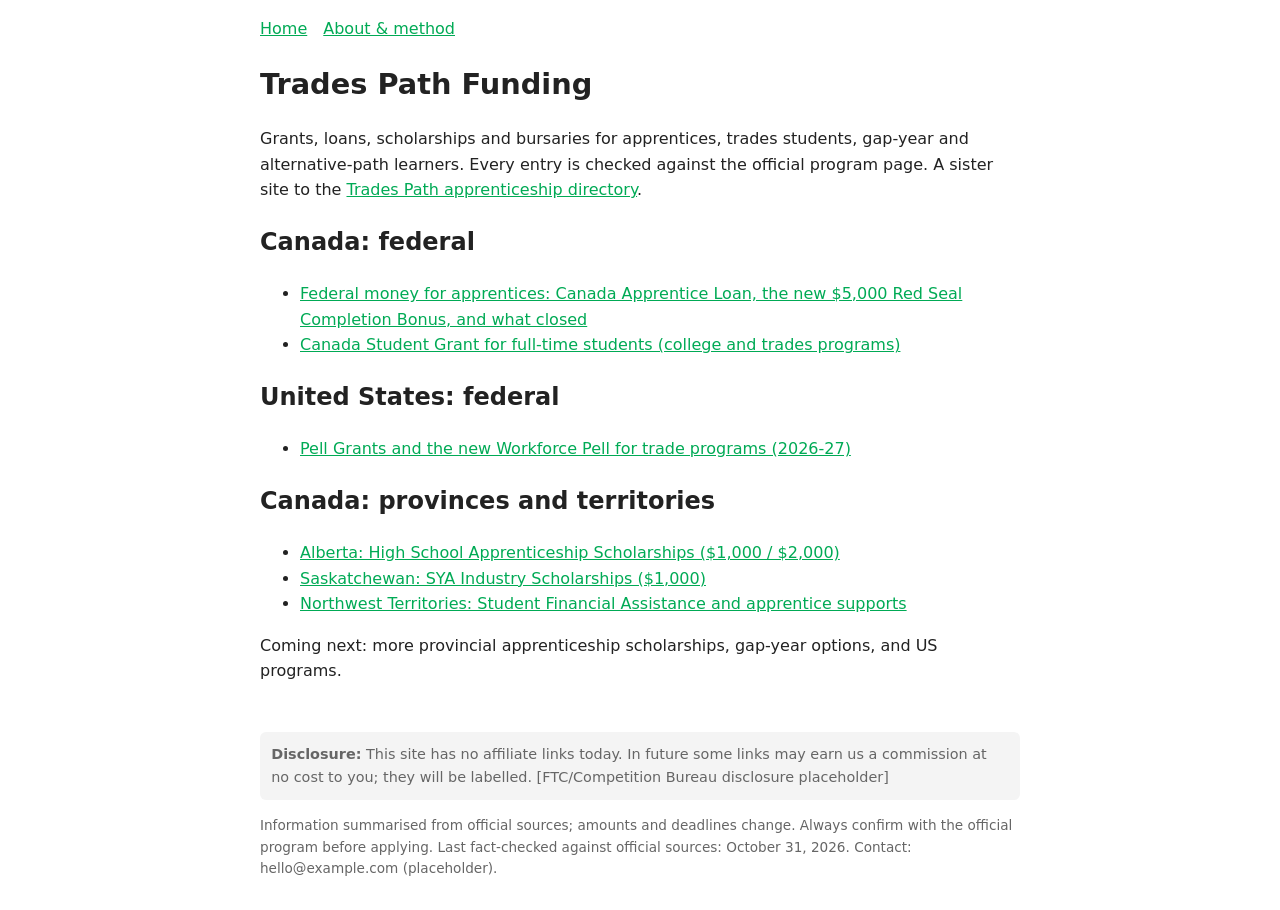
==== index.html @ 04e7ac68 "Add pages, meta descriptions, cross-links" ====
<!doctype html><html lang="en"><head><meta charset="utf-8"><meta name="viewport" content="width=device-width,initial-scale=1"><title>Funding for trades and alternative-path students | Trades Path Funding</title><meta name="description" content="Trades Path Funding: amounts, eligibility, deadlines and official sources. Fact-checked October 31, 2026."><link rel="stylesheet" href="style.css"></head><body>
<nav><a href="index.html">Home</a><a href="about.html">About &amp; method</a></nav>
<h1>Trades Path Funding</h1><p>Grants, loans, scholarships and bursaries for apprentices, trades students, gap-year and alternative-path learners. Every entry is checked against the official program page. A sister site to the <a href="https://tradespath-dir.github.io/tradespath/">Trades Path apprenticeship directory</a>.</p>
<h2>Canada: federal</h2><ul><li><a href="funding/federal-apprentice-supports.html">Federal money for apprentices: Canada Apprentice Loan, the new $5,000 Red Seal Completion Bonus, and what closed</a></li><li><a href="funding/canada-student-grant-full-time.html">Canada Student Grant for full-time students (college and trades programs)</a></li></ul>
<h2>United States: federal</h2><ul><li><a href="funding/us-pell-grants-trades.html">Pell Grants and the new Workforce Pell for trade programs (2026-27)</a></li></ul><h2>Canada: provinces and territories</h2><ul><li><a href="funding/alberta-high-school-apprenticeship-scholarships.html">Alberta: High School Apprenticeship Scholarships ($1,000 / $2,000)</a></li><li><a href="funding/saskatchewan-youth-apprenticeship-scholarships.html">Saskatchewan: SYA Industry Scholarships ($1,000)</a></li><li><a href="funding/nwt-student-financial-assistance.html">Northwest Territories: Student Financial Assistance and apprentice supports</a></li></ul>
<p>Coming next: more provincial apprenticeship scholarships, gap-year options, and US programs.</p>
<footer><p class="note"><strong>Disclosure:</strong> This site has no affiliate links today. In future some links may earn us a commission at no cost to you; they will be labelled. [FTC/Competition Bureau disclosure placeholder]</p>
<p>Information summarised from official sources; amounts and deadlines change. Always confirm with the official program before applying. Last fact-checked against official sources: October 31, 2026. Contact: hello@example.com (placeholder).</p></footer></body></html>
---- style.css ----
body{font-family:system-ui,sans-serif;max-width:760px;margin:auto;padding:1rem;line-height:1.6;color:#222}
nav a{margin-right:1rem}a{color:#0a5}h1{font-size:1.8rem}.note{background:#f4f4f4;padding:.7rem;border-radius:6px;font-size:.9rem}footer{margin-top:3rem;font-size:.85rem;color:#666}
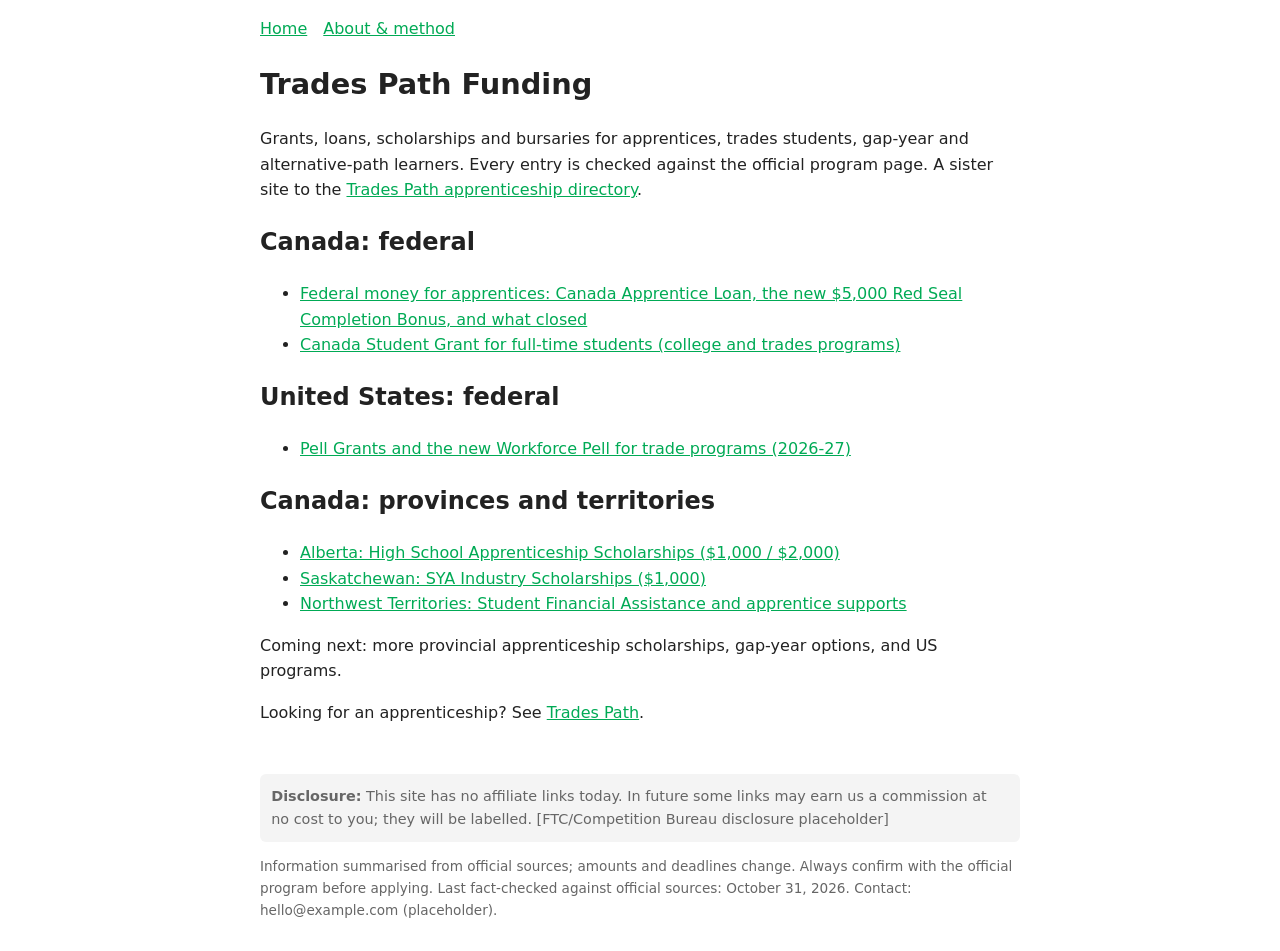
==== commit d1aee549: "Cross-links, STATUS" ====
--- a/index.html
+++ b/index.html
@@ -4,5 +4,6 @@
 <h2>Canada: federal</h2><ul><li><a href="funding/federal-apprentice-supports.html">Federal money for apprentices: Canada Apprentice Loan, the new $5,000 Red Seal Completion Bonus, and what closed</a></li><li><a href="funding/canada-student-grant-full-time.html">Canada Student Grant for full-time students (college and trades programs)</a></li></ul>
 <h2>United States: federal</h2><ul><li><a href="funding/us-pell-grants-trades.html">Pell Grants and the new Workforce Pell for trade programs (2026-27)</a></li></ul><h2>Canada: provinces and territories</h2><ul><li><a href="funding/alberta-high-school-apprenticeship-scholarships.html">Alberta: High School Apprenticeship Scholarships ($1,000 / $2,000)</a></li><li><a href="funding/saskatchewan-youth-apprenticeship-scholarships.html">Saskatchewan: SYA Industry Scholarships ($1,000)</a></li><li><a href="funding/nwt-student-financial-assistance.html">Northwest Territories: Student Financial Assistance and apprentice supports</a></li></ul>
 <p>Coming next: more provincial apprenticeship scholarships, gap-year options, and US programs.</p>
+<p>Looking for an apprenticeship? See <a href="https://tradespath-dir.github.io/tradespath/">Trades Path</a>.</p>
 <footer><p class="note"><strong>Disclosure:</strong> This site has no affiliate links today. In future some links may earn us a commission at no cost to you; they will be labelled. [FTC/Competition Bureau disclosure placeholder]</p>
 <p>Information summarised from official sources; amounts and deadlines change. Always confirm with the official program before applying. Last fact-checked against official sources: October 31, 2026. Contact: hello@example.com (placeholder).</p></footer></body></html>
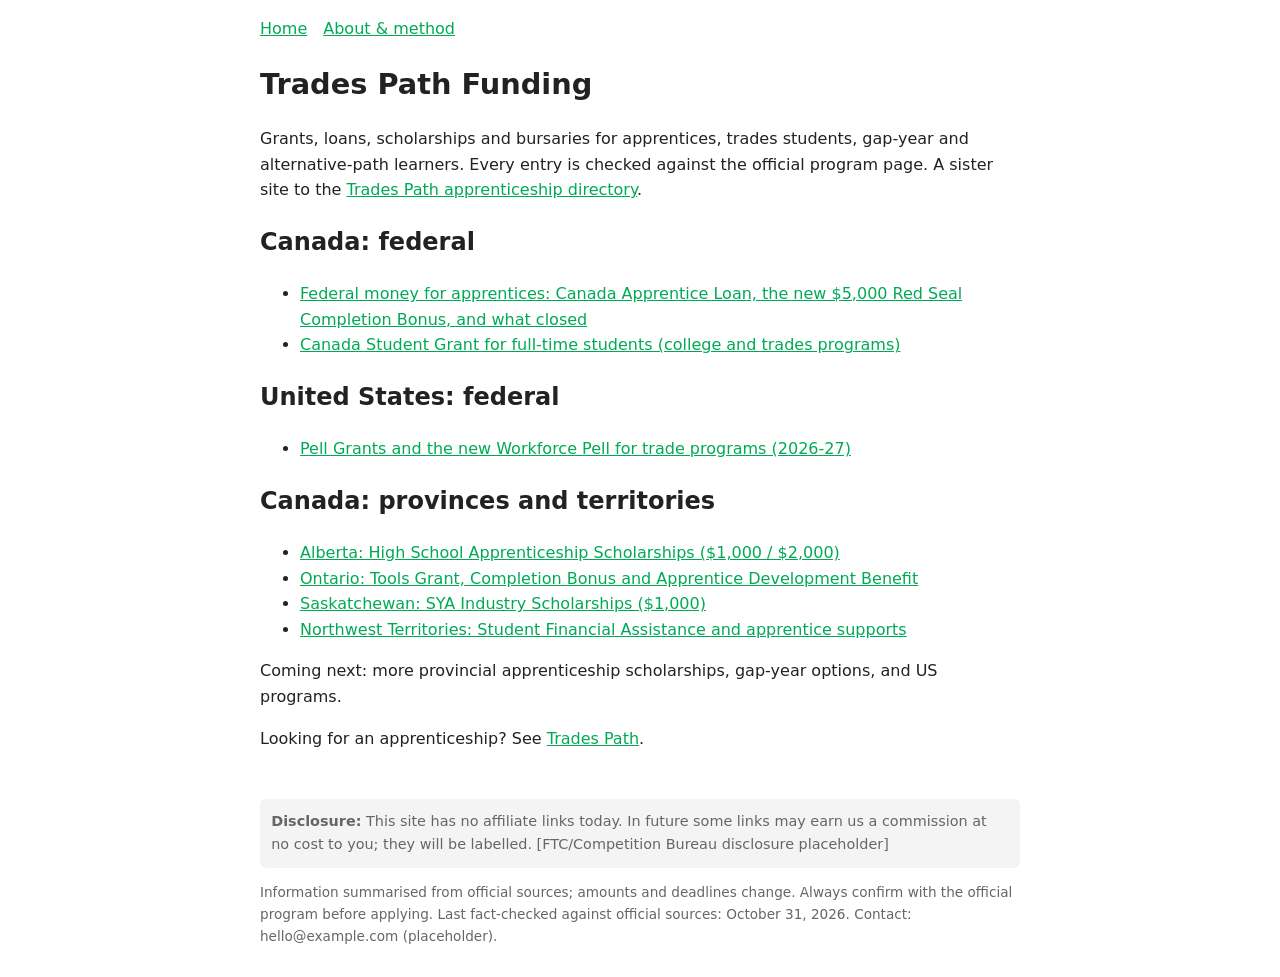
==== commit d622aed6: "Wave 3: MI, MN, Ontario funding, SEO titles, related links" ====
--- a/index.html
+++ b/index.html
@@ -2,7 +2,7 @@
 <nav><a href="index.html">Home</a><a href="about.html">About &amp; method</a></nav>
 <h1>Trades Path Funding</h1><p>Grants, loans, scholarships and bursaries for apprentices, trades students, gap-year and alternative-path learners. Every entry is checked against the official program page. A sister site to the <a href="https://tradespath-dir.github.io/tradespath/">Trades Path apprenticeship directory</a>.</p>
 <h2>Canada: federal</h2><ul><li><a href="funding/federal-apprentice-supports.html">Federal money for apprentices: Canada Apprentice Loan, the new $5,000 Red Seal Completion Bonus, and what closed</a></li><li><a href="funding/canada-student-grant-full-time.html">Canada Student Grant for full-time students (college and trades programs)</a></li></ul>
-<h2>United States: federal</h2><ul><li><a href="funding/us-pell-grants-trades.html">Pell Grants and the new Workforce Pell for trade programs (2026-27)</a></li></ul><h2>Canada: provinces and territories</h2><ul><li><a href="funding/alberta-high-school-apprenticeship-scholarships.html">Alberta: High School Apprenticeship Scholarships ($1,000 / $2,000)</a></li><li><a href="funding/saskatchewan-youth-apprenticeship-scholarships.html">Saskatchewan: SYA Industry Scholarships ($1,000)</a></li><li><a href="funding/nwt-student-financial-assistance.html">Northwest Territories: Student Financial Assistance and apprentice supports</a></li></ul>
+<h2>United States: federal</h2><ul><li><a href="funding/us-pell-grants-trades.html">Pell Grants and the new Workforce Pell for trade programs (2026-27)</a></li></ul><h2>Canada: provinces and territories</h2><ul><li><a href="funding/alberta-high-school-apprenticeship-scholarships.html">Alberta: High School Apprenticeship Scholarships ($1,000 / $2,000)</a></li><li><a href="funding/ontario-apprentice-financial-supports.html">Ontario: Tools Grant, Completion Bonus and Apprentice Development Benefit</a></li><li><a href="funding/saskatchewan-youth-apprenticeship-scholarships.html">Saskatchewan: SYA Industry Scholarships ($1,000)</a></li><li><a href="funding/nwt-student-financial-assistance.html">Northwest Territories: Student Financial Assistance and apprentice supports</a></li></ul>
 <p>Coming next: more provincial apprenticeship scholarships, gap-year options, and US programs.</p>
 <p>Looking for an apprenticeship? See <a href="https://tradespath-dir.github.io/tradespath/">Trades Path</a>.</p>
 <footer><p class="note"><strong>Disclosure:</strong> This site has no affiliate links today. In future some links may earn us a commission at no cost to you; they will be labelled. [FTC/Competition Bureau disclosure placeholder]</p>
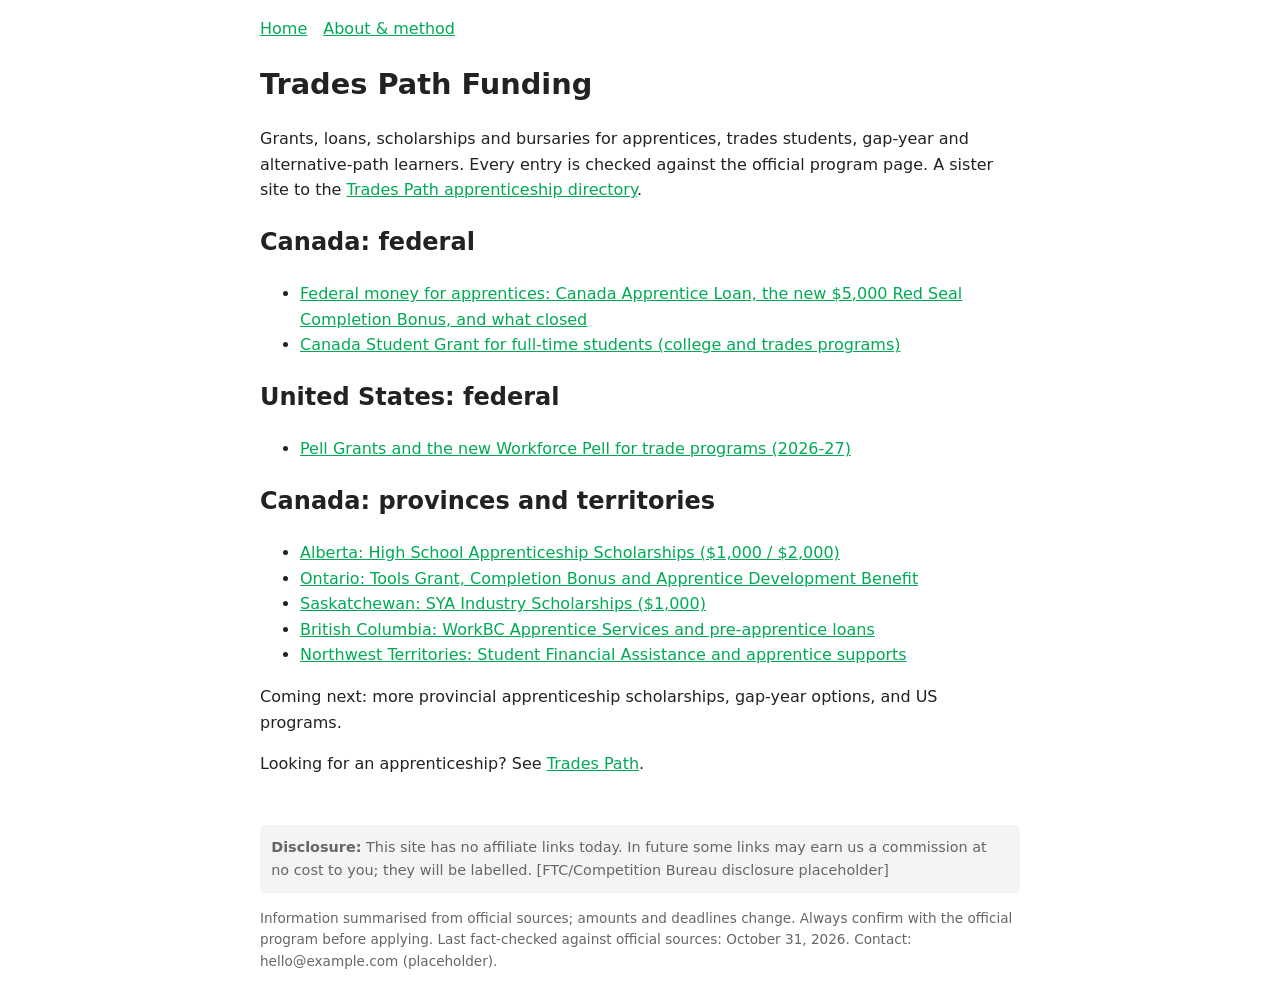
==== commit bf534897: "Wave: AZ, VA, BC funding" ====
--- a/index.html
+++ b/index.html
@@ -2,7 +2,7 @@
 <nav><a href="index.html">Home</a><a href="about.html">About &amp; method</a></nav>
 <h1>Trades Path Funding</h1><p>Grants, loans, scholarships and bursaries for apprentices, trades students, gap-year and alternative-path learners. Every entry is checked against the official program page. A sister site to the <a href="https://tradespath-dir.github.io/tradespath/">Trades Path apprenticeship directory</a>.</p>
 <h2>Canada: federal</h2><ul><li><a href="funding/federal-apprentice-supports.html">Federal money for apprentices: Canada Apprentice Loan, the new $5,000 Red Seal Completion Bonus, and what closed</a></li><li><a href="funding/canada-student-grant-full-time.html">Canada Student Grant for full-time students (college and trades programs)</a></li></ul>
-<h2>United States: federal</h2><ul><li><a href="funding/us-pell-grants-trades.html">Pell Grants and the new Workforce Pell for trade programs (2026-27)</a></li></ul><h2>Canada: provinces and territories</h2><ul><li><a href="funding/alberta-high-school-apprenticeship-scholarships.html">Alberta: High School Apprenticeship Scholarships ($1,000 / $2,000)</a></li><li><a href="funding/ontario-apprentice-financial-supports.html">Ontario: Tools Grant, Completion Bonus and Apprentice Development Benefit</a></li><li><a href="funding/saskatchewan-youth-apprenticeship-scholarships.html">Saskatchewan: SYA Industry Scholarships ($1,000)</a></li><li><a href="funding/nwt-student-financial-assistance.html">Northwest Territories: Student Financial Assistance and apprentice supports</a></li></ul>
+<h2>United States: federal</h2><ul><li><a href="funding/us-pell-grants-trades.html">Pell Grants and the new Workforce Pell for trade programs (2026-27)</a></li></ul><h2>Canada: provinces and territories</h2><ul><li><a href="funding/alberta-high-school-apprenticeship-scholarships.html">Alberta: High School Apprenticeship Scholarships ($1,000 / $2,000)</a></li><li><a href="funding/ontario-apprentice-financial-supports.html">Ontario: Tools Grant, Completion Bonus and Apprentice Development Benefit</a></li><li><a href="funding/saskatchewan-youth-apprenticeship-scholarships.html">Saskatchewan: SYA Industry Scholarships ($1,000)</a></li><li><a href="funding/bc-apprentice-financial-supports.html">British Columbia: WorkBC Apprentice Services and pre-apprentice loans</a></li><li><a href="funding/nwt-student-financial-assistance.html">Northwest Territories: Student Financial Assistance and apprentice supports</a></li></ul>
 <p>Coming next: more provincial apprenticeship scholarships, gap-year options, and US programs.</p>
 <p>Looking for an apprenticeship? See <a href="https://tradespath-dir.github.io/tradespath/">Trades Path</a>.</p>
 <footer><p class="note"><strong>Disclosure:</strong> This site has no affiliate links today. In future some links may earn us a commission at no cost to you; they will be labelled. [FTC/Competition Bureau disclosure placeholder]</p>
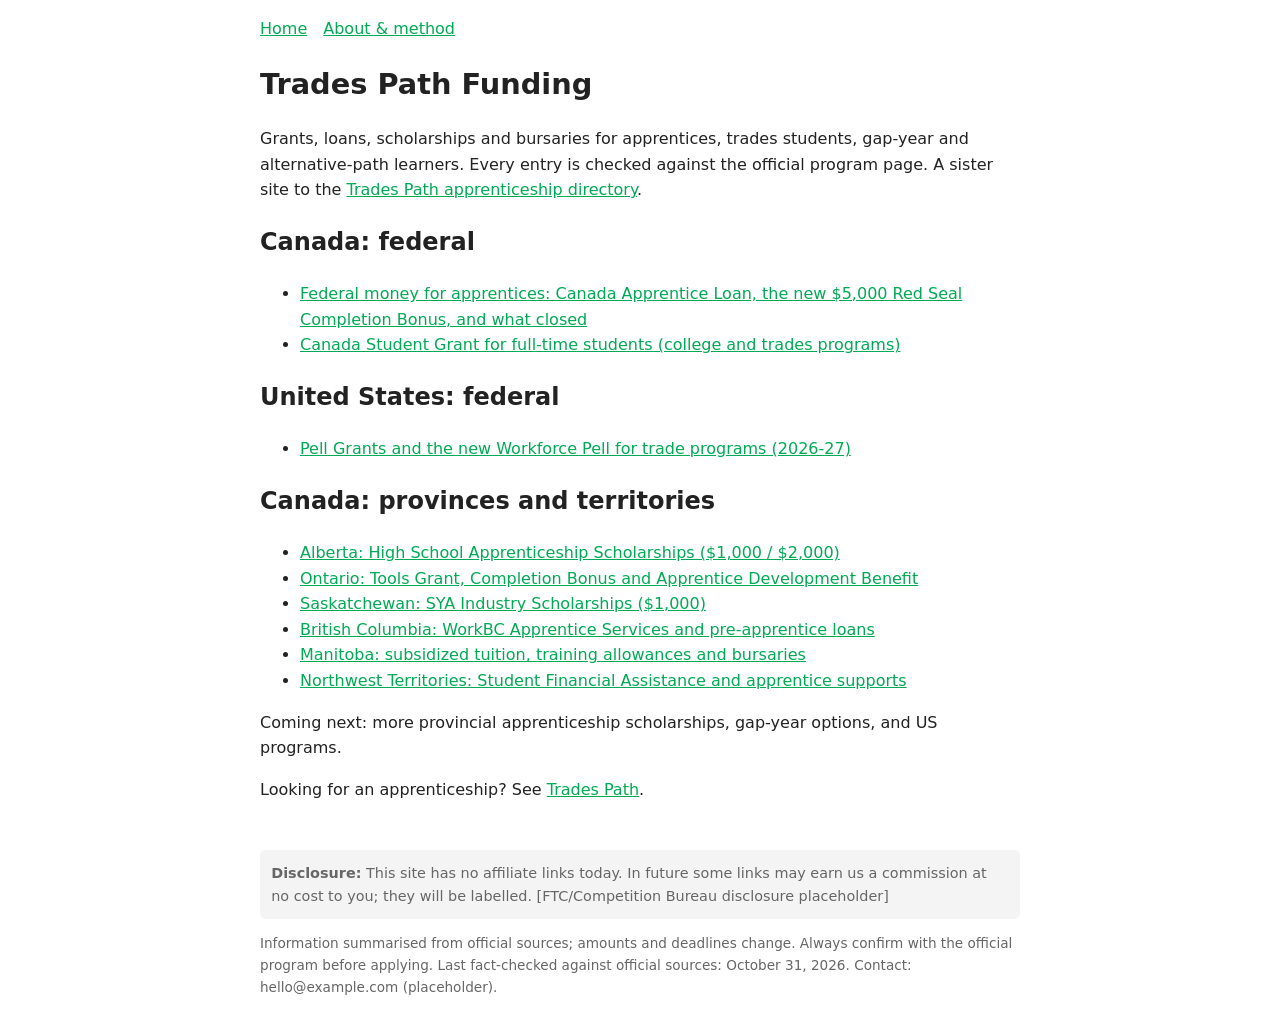
==== commit b0e509b0: "Wave: MA, TN, MB funding" ====
--- a/index.html
+++ b/index.html
@@ -2,7 +2,7 @@
 <nav><a href="index.html">Home</a><a href="about.html">About &amp; method</a></nav>
 <h1>Trades Path Funding</h1><p>Grants, loans, scholarships and bursaries for apprentices, trades students, gap-year and alternative-path learners. Every entry is checked against the official program page. A sister site to the <a href="https://tradespath-dir.github.io/tradespath/">Trades Path apprenticeship directory</a>.</p>
 <h2>Canada: federal</h2><ul><li><a href="funding/federal-apprentice-supports.html">Federal money for apprentices: Canada Apprentice Loan, the new $5,000 Red Seal Completion Bonus, and what closed</a></li><li><a href="funding/canada-student-grant-full-time.html">Canada Student Grant for full-time students (college and trades programs)</a></li></ul>
-<h2>United States: federal</h2><ul><li><a href="funding/us-pell-grants-trades.html">Pell Grants and the new Workforce Pell for trade programs (2026-27)</a></li></ul><h2>Canada: provinces and territories</h2><ul><li><a href="funding/alberta-high-school-apprenticeship-scholarships.html">Alberta: High School Apprenticeship Scholarships ($1,000 / $2,000)</a></li><li><a href="funding/ontario-apprentice-financial-supports.html">Ontario: Tools Grant, Completion Bonus and Apprentice Development Benefit</a></li><li><a href="funding/saskatchewan-youth-apprenticeship-scholarships.html">Saskatchewan: SYA Industry Scholarships ($1,000)</a></li><li><a href="funding/bc-apprentice-financial-supports.html">British Columbia: WorkBC Apprentice Services and pre-apprentice loans</a></li><li><a href="funding/nwt-student-financial-assistance.html">Northwest Territories: Student Financial Assistance and apprentice supports</a></li></ul>
+<h2>United States: federal</h2><ul><li><a href="funding/us-pell-grants-trades.html">Pell Grants and the new Workforce Pell for trade programs (2026-27)</a></li></ul><h2>Canada: provinces and territories</h2><ul><li><a href="funding/alberta-high-school-apprenticeship-scholarships.html">Alberta: High School Apprenticeship Scholarships ($1,000 / $2,000)</a></li><li><a href="funding/ontario-apprentice-financial-supports.html">Ontario: Tools Grant, Completion Bonus and Apprentice Development Benefit</a></li><li><a href="funding/saskatchewan-youth-apprenticeship-scholarships.html">Saskatchewan: SYA Industry Scholarships ($1,000)</a></li><li><a href="funding/bc-apprentice-financial-supports.html">British Columbia: WorkBC Apprentice Services and pre-apprentice loans</a></li><li><a href="funding/manitoba-apprentice-financial-supports.html">Manitoba: subsidized tuition, training allowances and bursaries</a></li><li><a href="funding/nwt-student-financial-assistance.html">Northwest Territories: Student Financial Assistance and apprentice supports</a></li></ul>
 <p>Coming next: more provincial apprenticeship scholarships, gap-year options, and US programs.</p>
 <p>Looking for an apprenticeship? See <a href="https://tradespath-dir.github.io/tradespath/">Trades Path</a>.</p>
 <footer><p class="note"><strong>Disclosure:</strong> This site has no affiliate links today. In future some links may earn us a commission at no cost to you; they will be labelled. [FTC/Competition Bureau disclosure placeholder]</p>
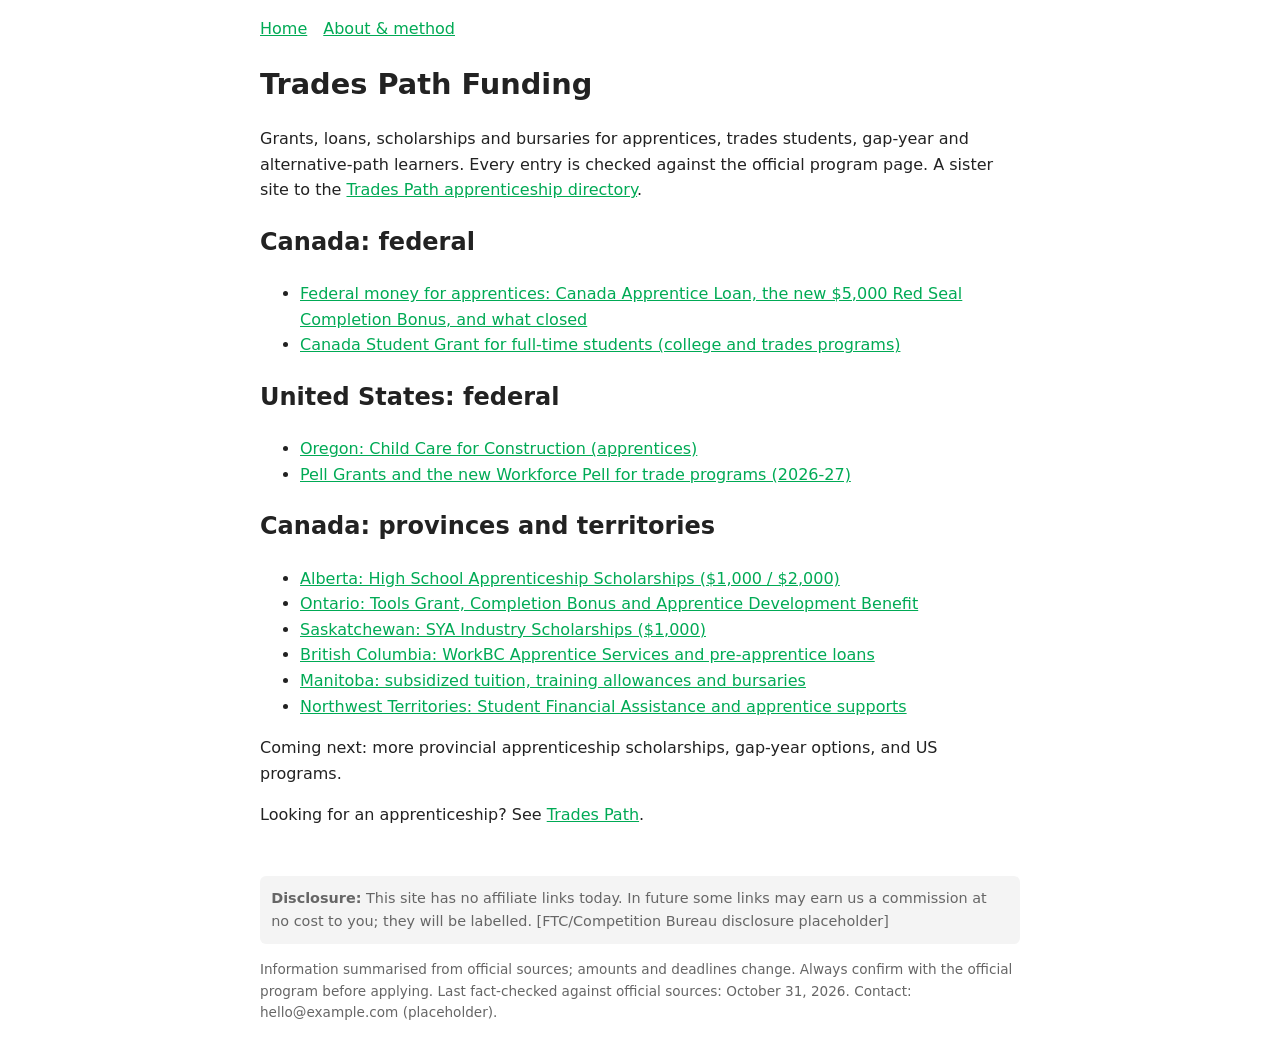
==== commit 9ba4da71: "Wave 5: MD, OR, OR CCC" ====
--- a/index.html
+++ b/index.html
@@ -2,7 +2,7 @@
 <nav><a href="index.html">Home</a><a href="about.html">About &amp; method</a></nav>
 <h1>Trades Path Funding</h1><p>Grants, loans, scholarships and bursaries for apprentices, trades students, gap-year and alternative-path learners. Every entry is checked against the official program page. A sister site to the <a href="https://tradespath-dir.github.io/tradespath/">Trades Path apprenticeship directory</a>.</p>
 <h2>Canada: federal</h2><ul><li><a href="funding/federal-apprentice-supports.html">Federal money for apprentices: Canada Apprentice Loan, the new $5,000 Red Seal Completion Bonus, and what closed</a></li><li><a href="funding/canada-student-grant-full-time.html">Canada Student Grant for full-time students (college and trades programs)</a></li></ul>
-<h2>United States: federal</h2><ul><li><a href="funding/us-pell-grants-trades.html">Pell Grants and the new Workforce Pell for trade programs (2026-27)</a></li></ul><h2>Canada: provinces and territories</h2><ul><li><a href="funding/alberta-high-school-apprenticeship-scholarships.html">Alberta: High School Apprenticeship Scholarships ($1,000 / $2,000)</a></li><li><a href="funding/ontario-apprentice-financial-supports.html">Ontario: Tools Grant, Completion Bonus and Apprentice Development Benefit</a></li><li><a href="funding/saskatchewan-youth-apprenticeship-scholarships.html">Saskatchewan: SYA Industry Scholarships ($1,000)</a></li><li><a href="funding/bc-apprentice-financial-supports.html">British Columbia: WorkBC Apprentice Services and pre-apprentice loans</a></li><li><a href="funding/manitoba-apprentice-financial-supports.html">Manitoba: subsidized tuition, training allowances and bursaries</a></li><li><a href="funding/nwt-student-financial-assistance.html">Northwest Territories: Student Financial Assistance and apprentice supports</a></li></ul>
+<h2>United States: federal</h2><ul><li><a href="funding/oregon-child-care-for-construction.html">Oregon: Child Care for Construction (apprentices)</a></li><li><a href="funding/us-pell-grants-trades.html">Pell Grants and the new Workforce Pell for trade programs (2026-27)</a></li></ul><h2>Canada: provinces and territories</h2><ul><li><a href="funding/alberta-high-school-apprenticeship-scholarships.html">Alberta: High School Apprenticeship Scholarships ($1,000 / $2,000)</a></li><li><a href="funding/ontario-apprentice-financial-supports.html">Ontario: Tools Grant, Completion Bonus and Apprentice Development Benefit</a></li><li><a href="funding/saskatchewan-youth-apprenticeship-scholarships.html">Saskatchewan: SYA Industry Scholarships ($1,000)</a></li><li><a href="funding/bc-apprentice-financial-supports.html">British Columbia: WorkBC Apprentice Services and pre-apprentice loans</a></li><li><a href="funding/manitoba-apprentice-financial-supports.html">Manitoba: subsidized tuition, training allowances and bursaries</a></li><li><a href="funding/nwt-student-financial-assistance.html">Northwest Territories: Student Financial Assistance and apprentice supports</a></li></ul>
 <p>Coming next: more provincial apprenticeship scholarships, gap-year options, and US programs.</p>
 <p>Looking for an apprenticeship? See <a href="https://tradespath-dir.github.io/tradespath/">Trades Path</a>.</p>
 <footer><p class="note"><strong>Disclosure:</strong> This site has no affiliate links today. In future some links may earn us a commission at no cost to you; they will be labelled. [FTC/Competition Bureau disclosure placeholder]</p>
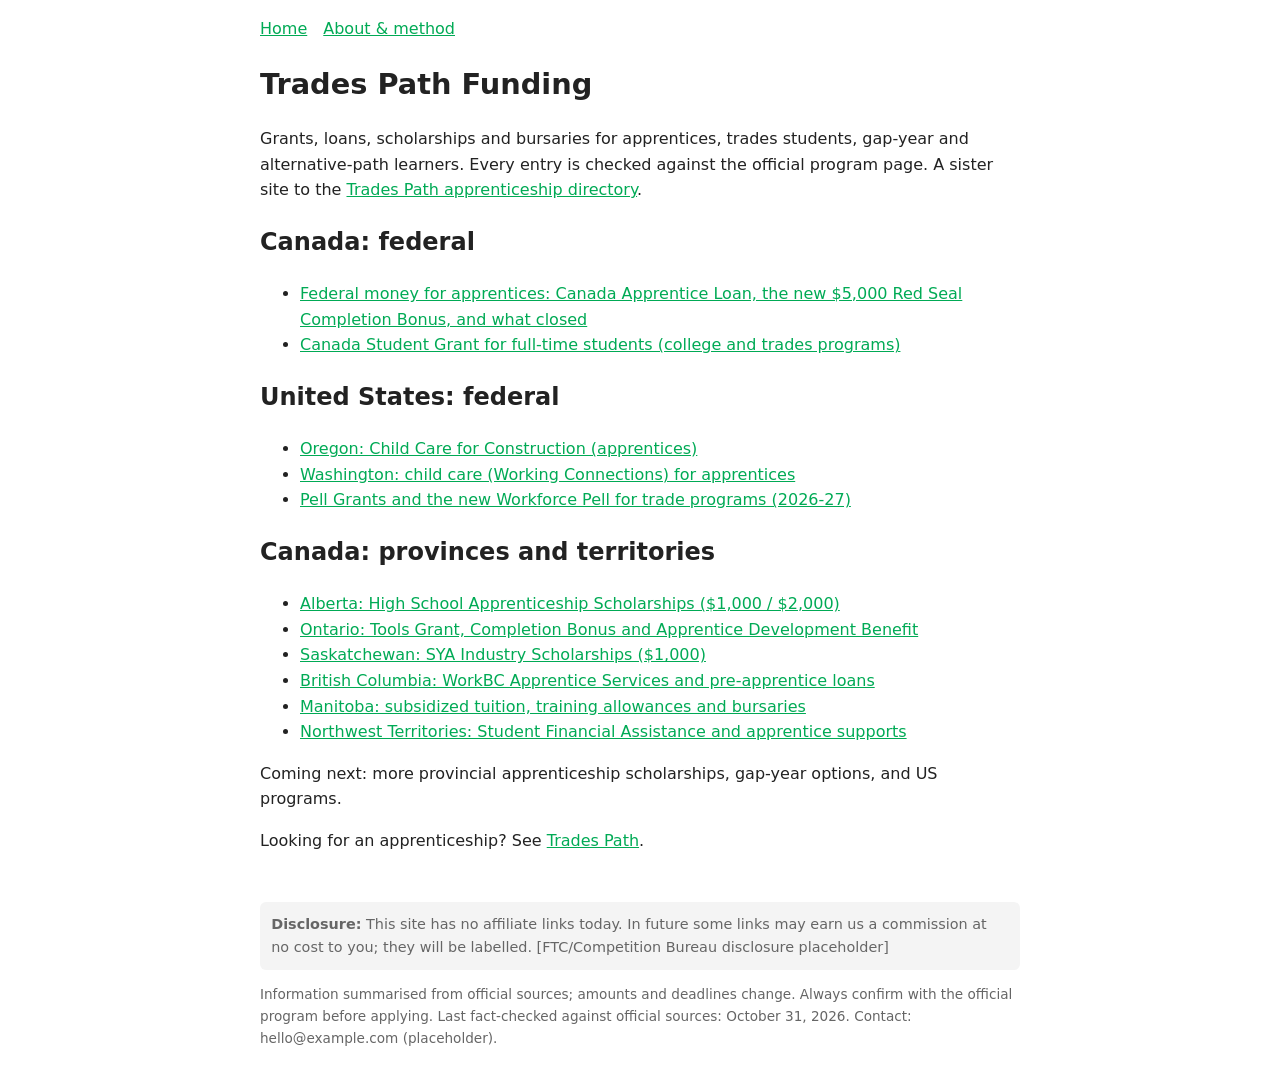
==== commit 49c14ae9: "Wave 6: NB, WA child care" ====
--- a/index.html
+++ b/index.html
@@ -2,7 +2,8 @@
 <nav><a href="index.html">Home</a><a href="about.html">About &amp; method</a></nav>
 <h1>Trades Path Funding</h1><p>Grants, loans, scholarships and bursaries for apprentices, trades students, gap-year and alternative-path learners. Every entry is checked against the official program page. A sister site to the <a href="https://tradespath-dir.github.io/tradespath/">Trades Path apprenticeship directory</a>.</p>
 <h2>Canada: federal</h2><ul><li><a href="funding/federal-apprentice-supports.html">Federal money for apprentices: Canada Apprentice Loan, the new $5,000 Red Seal Completion Bonus, and what closed</a></li><li><a href="funding/canada-student-grant-full-time.html">Canada Student Grant for full-time students (college and trades programs)</a></li></ul>
-<h2>United States: federal</h2><ul><li><a href="funding/oregon-child-care-for-construction.html">Oregon: Child Care for Construction (apprentices)</a></li><li><a href="funding/us-pell-grants-trades.html">Pell Grants and the new Workforce Pell for trade programs (2026-27)</a></li></ul><h2>Canada: provinces and territories</h2><ul><li><a href="funding/alberta-high-school-apprenticeship-scholarships.html">Alberta: High School Apprenticeship Scholarships ($1,000 / $2,000)</a></li><li><a href="funding/ontario-apprentice-financial-supports.html">Ontario: Tools Grant, Completion Bonus and Apprentice Development Benefit</a></li><li><a href="funding/saskatchewan-youth-apprenticeship-scholarships.html">Saskatchewan: SYA Industry Scholarships ($1,000)</a></li><li><a href="funding/bc-apprentice-financial-supports.html">British Columbia: WorkBC Apprentice Services and pre-apprentice loans</a></li><li><a href="funding/manitoba-apprentice-financial-supports.html">Manitoba: subsidized tuition, training allowances and bursaries</a></li><li><a href="funding/nwt-student-financial-assistance.html">Northwest Territories: Student Financial Assistance and apprentice supports</a></li></ul>
+<h2>United States: federal</h2><ul><li><a href="funding/oregon-child-care-for-construction.html">Oregon: Child Care for Construction (apprentices)</a></li><li><a href="funding/washington-apprentice-child-care.html">Washington: child care (Working Connections) for apprentices</a></li>
+<li><a href="funding/us-pell-grants-trades.html">Pell Grants and the new Workforce Pell for trade programs (2026-27)</a></li></ul><h2>Canada: provinces and territories</h2><ul><li><a href="funding/alberta-high-school-apprenticeship-scholarships.html">Alberta: High School Apprenticeship Scholarships ($1,000 / $2,000)</a></li><li><a href="funding/ontario-apprentice-financial-supports.html">Ontario: Tools Grant, Completion Bonus and Apprentice Development Benefit</a></li><li><a href="funding/saskatchewan-youth-apprenticeship-scholarships.html">Saskatchewan: SYA Industry Scholarships ($1,000)</a></li><li><a href="funding/bc-apprentice-financial-supports.html">British Columbia: WorkBC Apprentice Services and pre-apprentice loans</a></li><li><a href="funding/manitoba-apprentice-financial-supports.html">Manitoba: subsidized tuition, training allowances and bursaries</a></li><li><a href="funding/nwt-student-financial-assistance.html">Northwest Territories: Student Financial Assistance and apprentice supports</a></li></ul>
 <p>Coming next: more provincial apprenticeship scholarships, gap-year options, and US programs.</p>
 <p>Looking for an apprenticeship? See <a href="https://tradespath-dir.github.io/tradespath/">Trades Path</a>.</p>
 <footer><p class="note"><strong>Disclosure:</strong> This site has no affiliate links today. In future some links may earn us a commission at no cost to you; they will be labelled. [FTC/Competition Bureau disclosure placeholder]</p>
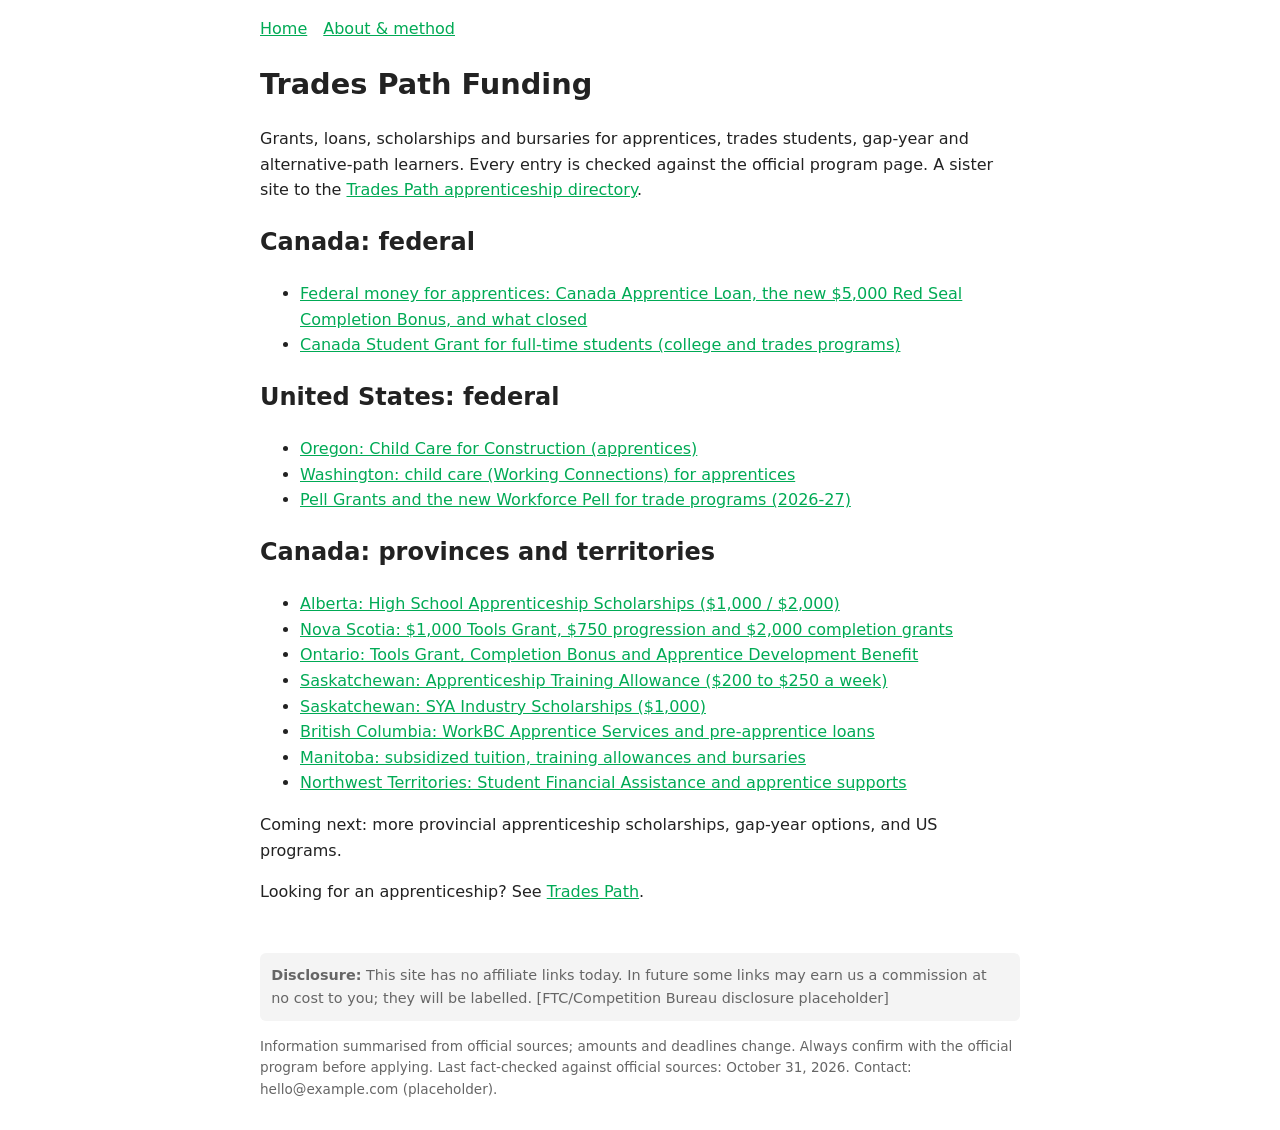
==== commit 8111f25d: "Wave 7: NS grants, SK ATA" ====
--- a/index.html
+++ b/index.html
@@ -3,7 +3,9 @@
 <h1>Trades Path Funding</h1><p>Grants, loans, scholarships and bursaries for apprentices, trades students, gap-year and alternative-path learners. Every entry is checked against the official program page. A sister site to the <a href="https://tradespath-dir.github.io/tradespath/">Trades Path apprenticeship directory</a>.</p>
 <h2>Canada: federal</h2><ul><li><a href="funding/federal-apprentice-supports.html">Federal money for apprentices: Canada Apprentice Loan, the new $5,000 Red Seal Completion Bonus, and what closed</a></li><li><a href="funding/canada-student-grant-full-time.html">Canada Student Grant for full-time students (college and trades programs)</a></li></ul>
 <h2>United States: federal</h2><ul><li><a href="funding/oregon-child-care-for-construction.html">Oregon: Child Care for Construction (apprentices)</a></li><li><a href="funding/washington-apprentice-child-care.html">Washington: child care (Working Connections) for apprentices</a></li>
-<li><a href="funding/us-pell-grants-trades.html">Pell Grants and the new Workforce Pell for trade programs (2026-27)</a></li></ul><h2>Canada: provinces and territories</h2><ul><li><a href="funding/alberta-high-school-apprenticeship-scholarships.html">Alberta: High School Apprenticeship Scholarships ($1,000 / $2,000)</a></li><li><a href="funding/ontario-apprentice-financial-supports.html">Ontario: Tools Grant, Completion Bonus and Apprentice Development Benefit</a></li><li><a href="funding/saskatchewan-youth-apprenticeship-scholarships.html">Saskatchewan: SYA Industry Scholarships ($1,000)</a></li><li><a href="funding/bc-apprentice-financial-supports.html">British Columbia: WorkBC Apprentice Services and pre-apprentice loans</a></li><li><a href="funding/manitoba-apprentice-financial-supports.html">Manitoba: subsidized tuition, training allowances and bursaries</a></li><li><a href="funding/nwt-student-financial-assistance.html">Northwest Territories: Student Financial Assistance and apprentice supports</a></li></ul>
+<li><a href="funding/us-pell-grants-trades.html">Pell Grants and the new Workforce Pell for trade programs (2026-27)</a></li></ul><h2>Canada: provinces and territories</h2><ul><li><a href="funding/alberta-high-school-apprenticeship-scholarships.html">Alberta: High School Apprenticeship Scholarships ($1,000 / $2,000)</a></li><li><a href="funding/nova-scotia-apprentice-grants.html">Nova Scotia: $1,000 Tools Grant, $750 progression and $2,000 completion grants</a></li>
+<li><a href="funding/ontario-apprentice-financial-supports.html">Ontario: Tools Grant, Completion Bonus and Apprentice Development Benefit</a></li><li><a href="funding/saskatchewan-apprenticeship-training-allowance.html">Saskatchewan: Apprenticeship Training Allowance ($200 to $250 a week)</a></li>
+<li><a href="funding/saskatchewan-youth-apprenticeship-scholarships.html">Saskatchewan: SYA Industry Scholarships ($1,000)</a></li><li><a href="funding/bc-apprentice-financial-supports.html">British Columbia: WorkBC Apprentice Services and pre-apprentice loans</a></li><li><a href="funding/manitoba-apprentice-financial-supports.html">Manitoba: subsidized tuition, training allowances and bursaries</a></li><li><a href="funding/nwt-student-financial-assistance.html">Northwest Territories: Student Financial Assistance and apprentice supports</a></li></ul>
 <p>Coming next: more provincial apprenticeship scholarships, gap-year options, and US programs.</p>
 <p>Looking for an apprenticeship? See <a href="https://tradespath-dir.github.io/tradespath/">Trades Path</a>.</p>
 <footer><p class="note"><strong>Disclosure:</strong> This site has no affiliate links today. In future some links may earn us a commission at no cost to you; they will be labelled. [FTC/Competition Bureau disclosure placeholder]</p>
